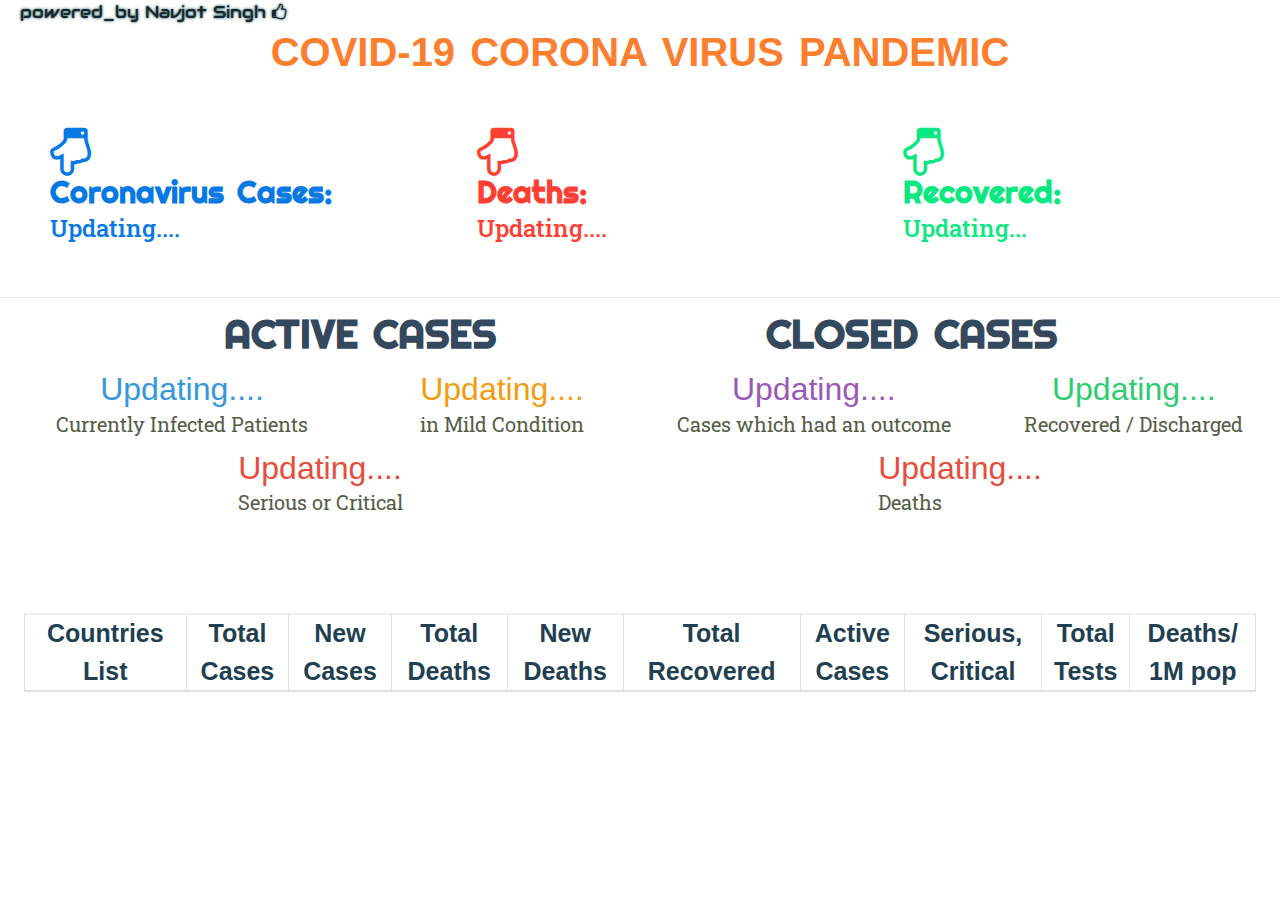
==== index.html @ d8123015 "covid-19 project added" ====
<!DOCTYPE html>
<html lang="en">
<head>
	<meta charset="UTF-8">
	<meta name="viewport" content="width=device-width, initial-scale=1.0">
	<meta http-equiv="X-UA-Compatible" content="IE=edge"
	<title></title>
	<link rel="stylesheet" href="css/bootstrap.min.css">
	<link rel="stylesheet" href="css/mystyle.css">
	<link rel="stylesheet" href="https://cdnjs.cloudflare.com/ajax/libs/font-awesome/4.7.0/css/font-awesome.min.css" integrity="sha256-eZrrJcwDc/3uDhsdt61sL2oOBY362qM3lon1gyExkL0=" crossorigin="anonymous" />
	<link href="https://fonts.googleapis.com/css2?family=Righteous&display=swap" rel="stylesheet">
	<link href="https://fonts.googleapis.com/css2?family=Roboto+Slab:wght@600&display=swap" rel="stylesheet">
	<link href="https://fonts.googleapis.com/css2?family=Audiowide&display=swap" rel="stylesheet">
	
</head>
<body>
	<span id="logo-text"></i>powered_by Navjot Singh <i class="fa fa-thumbs-o-up" aria-hidden="true"></i></span>
	<div class="main-heading"><h1>COVID-19 CORONA VIRUS PANDEMIC</h1></div>
	<!-- ************************Main case Section start***************** -->
<section class="header-extra-div">
	<div class="container"> 
	  <div class="row livestatus">
		<div class=" col-lg-4 col-md-4 col-12  same extra-div1 " >
		<li class="fa-3x fa fa-hand-o-down one" aria-hidden="true"></li>
		  <h2 >Coronavirus Cases:</h2>
		  <p id="totalcases">Updating....</p>
		</div>
  
		<div class="col-lg-4 col-md-4 col-12 same extra-div2">
		  <li class="fa-3x fa fa-hand-o-down two" aria-hidden="true" ></li>
		  <h2>Deaths:</h2>
		  <p id="totaldeaths">Updating....</p>
		</div>
  
		<div class="col-lg-4 col-md-4 col-12 same extra-div3">
		<li class="fa-3x fa fa-hand-o-down three" aria-hidden="true"></li>
		  <h2>Recovered:</h2>
		  <p id="totalrecovered">Updating...</p>
		</div>

	  </div>
	</div>
  </section>
<!-- ************************Main case Section start***************** -->
<hr>

<!-- **************************Active closed cases start*********************** -->
<section class="serviceoffers" id="casecontainer">
	  <h1 class="text-center font-weight-bold">ACTIVE CASES &nbsp; &nbsp; &nbsp; &nbsp; &nbsp; &nbsp; &nbsp; &nbsp; &nbsp;CLOSED CASES</h1>
	
	  <div class="container">
		<div class="row caserow-container">
		  <div class="col-lg-6 col-md-6 col-12 offset-1 offset-lg-0" id="casediv">
			  <div class="case-dataparent">
				<div class="casedata case1">
					<h2 >Updating....</h2>
					<span>Currently Infected Patients</span>
				
				</div>
				<div class="casedata case2">
				  <h2>Updating....</h2>
				  <span>in Mild Condition</span>
			  </div>
			</div>
			<div class="case-dataparent">
				<div class="casedata case3">
					<h2>Updating....</h2>
					<span>Serious or Critical</span>
				</div>
			</div>
			 
			  </div>
		 
				<div class="col-lg-6 col-md-6 col-12 offset-1 offset-lg-0" id="casediv">
					<div class="case-dataparent">
					  <div class="casedata case4">
						  <h2>Updating....</h2>
						  <span>Cases which had an outcome</span>
					  </div>
					  <div class="casedata case5">
						<h2>Updating....</h2>
						<span>Recovered / Discharged</span>
					</div>
				  </div>
				  <div class="case-dataparent">
					  <div class="casedata case6">
						  <h2>Updating....</h2>
						  <span>Deaths</span>
					  </div>
				  </div>
			  </div>
		 </div>
	 </div>
</section>
<br><br><br>
<div class="table-responsive" id="table-container">
	<table class="table table-striped table-bordered">
	  <thead>
		<tr>
		  <th scope="col">Countries<br />List</th>
		  <th scope="col">Total<br />Cases</th>
		  <th scope="col">New<br />Cases</th>
		  <th scope="col">Total<br />Deaths</th>
		  <th scope="col">New<br />Deaths</th>
		  <th scope="col">Total<br />Recovered</th>
		  <th scope="col">Active<br/>Cases</th>
		  <th scope="col">Serious,<br/>Critical</th>
		  <th scope="col">Total<br/>Tests</th>
		  <th scope="col">Deaths/<br/>1M pop</th>
		</tr>
	  </thead>
	  <tbody id="load-table">
		  
	  </tbody>
	</table>
  </div>
<br><br><br><br><br>
			
<script src="js/jquery.js" charset="utf-8"></script>
<script src="js/popper.min.js" charset="utf-8"></script>
<script type="text/javascript" src="js/bootstrap.min.js"></script>
<script type="text/javascript">
	$(document).ready(function(){
		 $.ajax({
		url: "https://covid19api.io/api/v1/AllReports",
		type: "GET",
		dataType: "JSON",
		success:function(data){
		var total_cases=data.reports[0].table[0][0].TotalCases;
		var total_deaths=data.reports[0].table[0][0].TotalDeaths;
		var total_recovered=data.reports[0].table[0][0].TotalRecovered;
		
		var currently_infected_patients= data.reports[0].active_cases[0].currently_infected_patients;
		var seriouus_or_critical= data.reports[0].active_cases[0].criticalStates;
		var mild_condition= data.reports[0].active_cases[0].inMidCondition;

		var case_had_outcome=data.reports[0].closed_cases[0].cases_which_had_an_outcome;
		var Recovered_Discharged=data.reports[0].recovered;
		var deaths=data.reports[0].deaths;
	
	     $(".header-extra-div .container .livestatus #totalcases").html(total_cases);
		 $(".header-extra-div .container .livestatus #totaldeaths").html(total_deaths);
		 $(".header-extra-div .container .livestatus #totalrecovered").html(total_recovered);

		 $("#casecontainer .case1 h2").html(currently_infected_patients);
		 $("#casecontainer .case2 h2").html(mild_condition);
		 $("#casecontainer .case3 h2").html(seriouus_or_critical);
		 $("#casecontainer .case4 h2").html(case_had_outcome);
		 $("#casecontainer .case5 h2").html(Recovered_Discharged);
		 $("#casecontainer .case6 h2").html(deaths);



		$.each(data.reports[0].table[0],function(key,value){
		$("#table-container #load-table").append("<tr>"+
        "<th scope='row'>"+value.Country+"</th>"+
        "<td>"+value.TotalCases+"</td>"+
        "<td>"+value.NewCases+"</td>"+
		"<td>"+value.TotalDeaths+"</td>"+
		"<td>"+value.NewDeaths+"</td>"+
        "<td>"+value.TotalRecovered+"</td>"+
		"<td>"+value.ActiveCases+"</td>"+
		"<td>"+value.Serious_Critical+"</td>"+
		"<td>"+value.TotalTests+"</td>"+
		"<td>"+value.Deaths_1M_pop+"</td>"+
		"</tr>"
		 );
	
	   });
     }
});

	$('[data-toggle="popover"]').popover()      //ENABLE POPOVER
	$('[data-toggle="tooltip"]').tooltip();    //ENABLE TOOLTIP
	$('.toast').toast('show');               //ENABLE TOAST

});
</script>
</body>
</html>
---- css/mystyle.css ----
html,body{
	scroll-behavior: smooth !important;
	overflow-x: hidden !important;
	
}
*{
	margin:0 !important;
	padding: 0 !important;
	box-sizing: border-box;
}
li{
   list-style: none !important;
   color: #21bf73;
}

a{text-decoration: none !important;}
a:hover{text-decoration: none !important;}
p{
	font-size: 0.9rem;
	line-height: 1.6;
	font-weight: 400;
	color: grey;
}
h1{
	margin: 20px 0px 15px 0;
	font-weight: bold;
	line-height: 1.1;
	word-spacing: 4px;
	text-align: center;
	padding: 4px !important;
}

/****************Main Heading Start************************/
.main-heading{
color: #fc7e2f;	
}
/****************Main Heading End************************/

#logo-text{
	font-family: 'Audiowide', cursive;
	font-weight: 500;
	font-size: 17px;
	text-shadow: 0 0 3px #004445;
	color: #1b262c;
	margin: 20px !important;
};


/**********************Header Extra div start*****************/
.header-extra-div{
width: 100%;
height: auto;
margin: 10px 0 !important;
}

.livestatus{
width: 100vw !important;

}
.same{
width: 100px !important; 
background: #fff;
border: medium none;
padding: 50px !important;
margin: 0 auto !important;
border-radius: 3px;
transition: 0.3s;
}

.same h2{
	font-family: 'Righteous', cursive;
	font-size: 1.9rem;
	margin: 20px 0px 15px 0;
	font-weight: bold;
	line-height: 1.1;
	word-spacing: 4px;
}
#totalcases{
	color:#0779e4;
}

#totaldeaths{
	color:#ff3f34;
}

#totalrecovered{
	color:#0be881;
}


.extra-div1 h2,.one{
	color:#0779e4;
	
  }
  .extra-div2 h2,.two{
	color:#ff3f34;
  }
  .extra-div3 h2,.three {
	color:#0be881;
  }

.same p{
	font-family: 'Roboto Slab', serif;
	font-weight: 500;
	font-size: 1.5rem;
}

.same:hover{
	box-shadow: 0 0 20px 0 rgba(0,0,0,0.3);
	transform: translateY(-20px);
}
/**********************Header Extra div end****************/
#casecontainer{
width: 100% !important;
height: auto;
margin-top: 10px !important;
}

#casecontainer h1{
	padding: 10px;
	font-family: 'Righteous', cursive;
	/* text-decoration: underline; */
	color: #34495e;
}

.caserow-container{
	width: 100vw !important;
}

.case-dataparent{
	margin-top: 10px !important;
	display: flex;
	flex-direction: row;
	justify-content: space-around;
}

.casedata span{
	font-family: 'Roboto Slab', serif;
	font-size: 20px;
	color: #565d47;
}
 .case1 h2{
color:#3498db;
text-align: center;
}
.case2 h2{
	text-align: center;
	color: #f39c12;
	}
	.case3 h2{
		text-align: center;
		color:#e74c3c;
		}
		.case4 h2{
			text-align: center;
			color: #9b59b6;
			}
			.case5 h2{
				text-align: center;
				color:#2ecc71;
				}
				.case6 h2{
					text-align: center;
					color: #e74c3c;
					}

#table-container{
	padding: 24px !important;
}
.table th{
  padding: 0.75rem;
  vertical-align: top;
  border-top: 2px solid #eceeef;
  font-weight: 700;
  font-size: 25px;
  text-align: center;
  color: #204051;
}
 
.table td{
	font-size: 17px;
	font-weight: 600;
	font-family: calibri;
	text-align: center;
	color: #a34a28;
	padding: 3px !important;
	
}
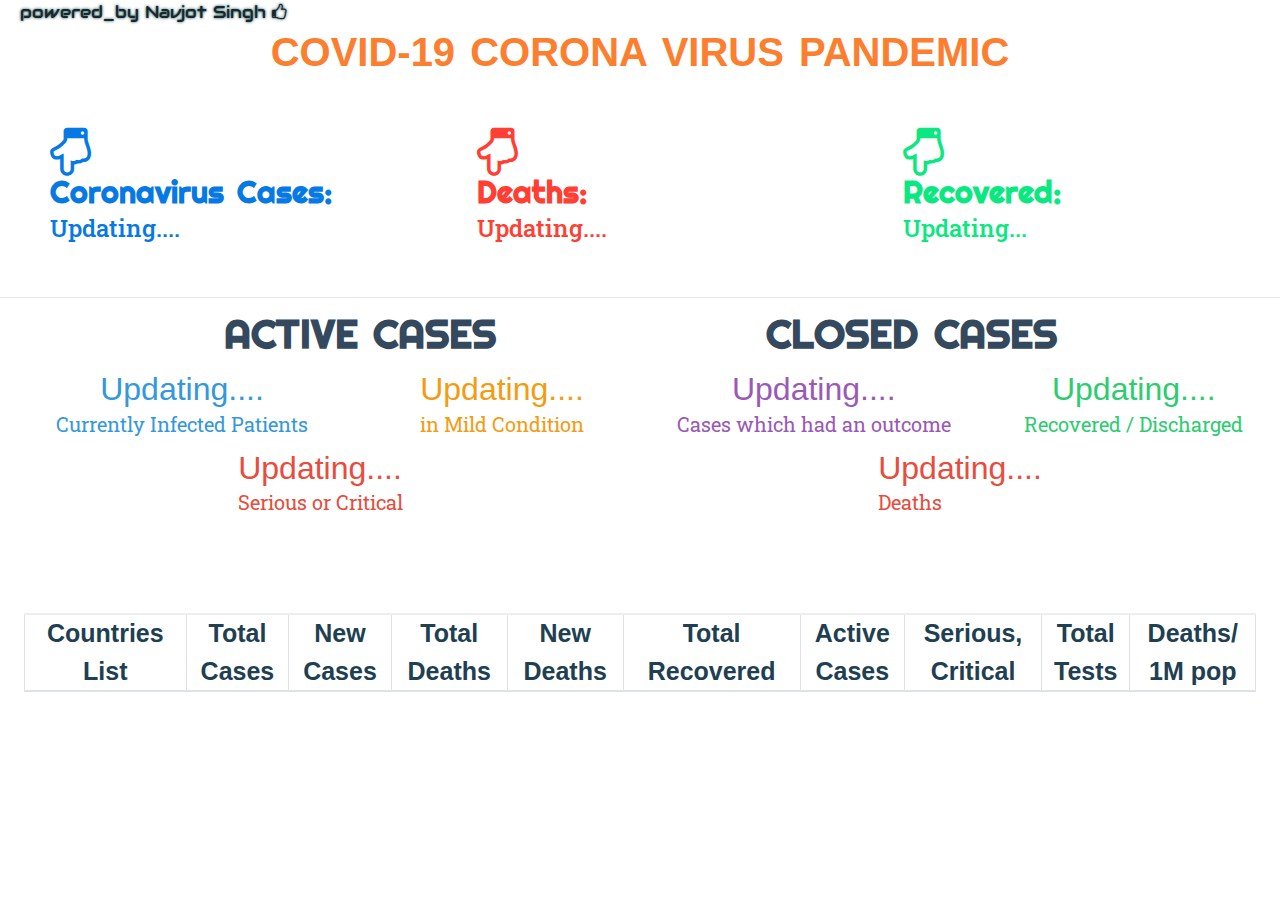
==== commit b60238d0: "style.css updated" ====
--- a/index.html
+++ b/index.html
@@ -54,18 +54,17 @@
 			  <div class="case-dataparent">
 				<div class="casedata case1">
 					<h2 >Updating....</h2>
-					<span>Currently Infected Patients</span>
-				
+					<span class="span1">Currently Infected Patients</span>
 				</div>
 				<div class="casedata case2">
 				  <h2>Updating....</h2>
-				  <span>in Mild Condition</span>
+				  <span class="span2">in Mild Condition</span>
 			  </div>
 			</div>
 			<div class="case-dataparent">
 				<div class="casedata case3">
 					<h2>Updating....</h2>
-					<span>Serious or Critical</span>
+					<span class="span3">Serious or Critical</span>
 				</div>
 			</div>
 			 
@@ -75,17 +74,17 @@
 					<div class="case-dataparent">
 					  <div class="casedata case4">
 						  <h2>Updating....</h2>
-						  <span>Cases which had an outcome</span>
+						  <span class="span4">Cases which had an outcome</span>
 					  </div>
 					  <div class="casedata case5">
 						<h2>Updating....</h2>
-						<span>Recovered / Discharged</span>
+						<span class="span5">Recovered / Discharged</span>
 					</div>
 				  </div>
 				  <div class="case-dataparent">
 					  <div class="casedata case6">
 						  <h2>Updating....</h2>
-						  <span>Deaths</span>
+						  <span class="span6">Deaths</span>
 					  </div>
 				  </div>
 			  </div>
--- a/css/mystyle.css
+++ b/css/mystyle.css
@@ -137,29 +137,29 @@
 .casedata span{
 	font-family: 'Roboto Slab', serif;
 	font-size: 20px;
-	color: #565d47;
+	
 }
- .case1 h2{
-color:#3498db;
-text-align: center;
+ .case1 h2,.span1{
+  color:#3498db;
+  text-align: center;
 }
-.case2 h2{
+.case2 h2,.span2{
 	text-align: center;
-	color: #f39c12;
+	color: #f39c12 ;
 	}
-	.case3 h2{
+	.case3 h2,.span3{
 		text-align: center;
 		color:#e74c3c;
 		}
-		.case4 h2{
+		.case4 h2,.span4{
 			text-align: center;
 			color: #9b59b6;
 			}
-			.case5 h2{
+			.case5 h2,.span5{
 				text-align: center;
 				color:#2ecc71;
 				}
-				.case6 h2{
+				.case6 h2,.span6{
 					text-align: center;
 					color: #e74c3c;
 					}
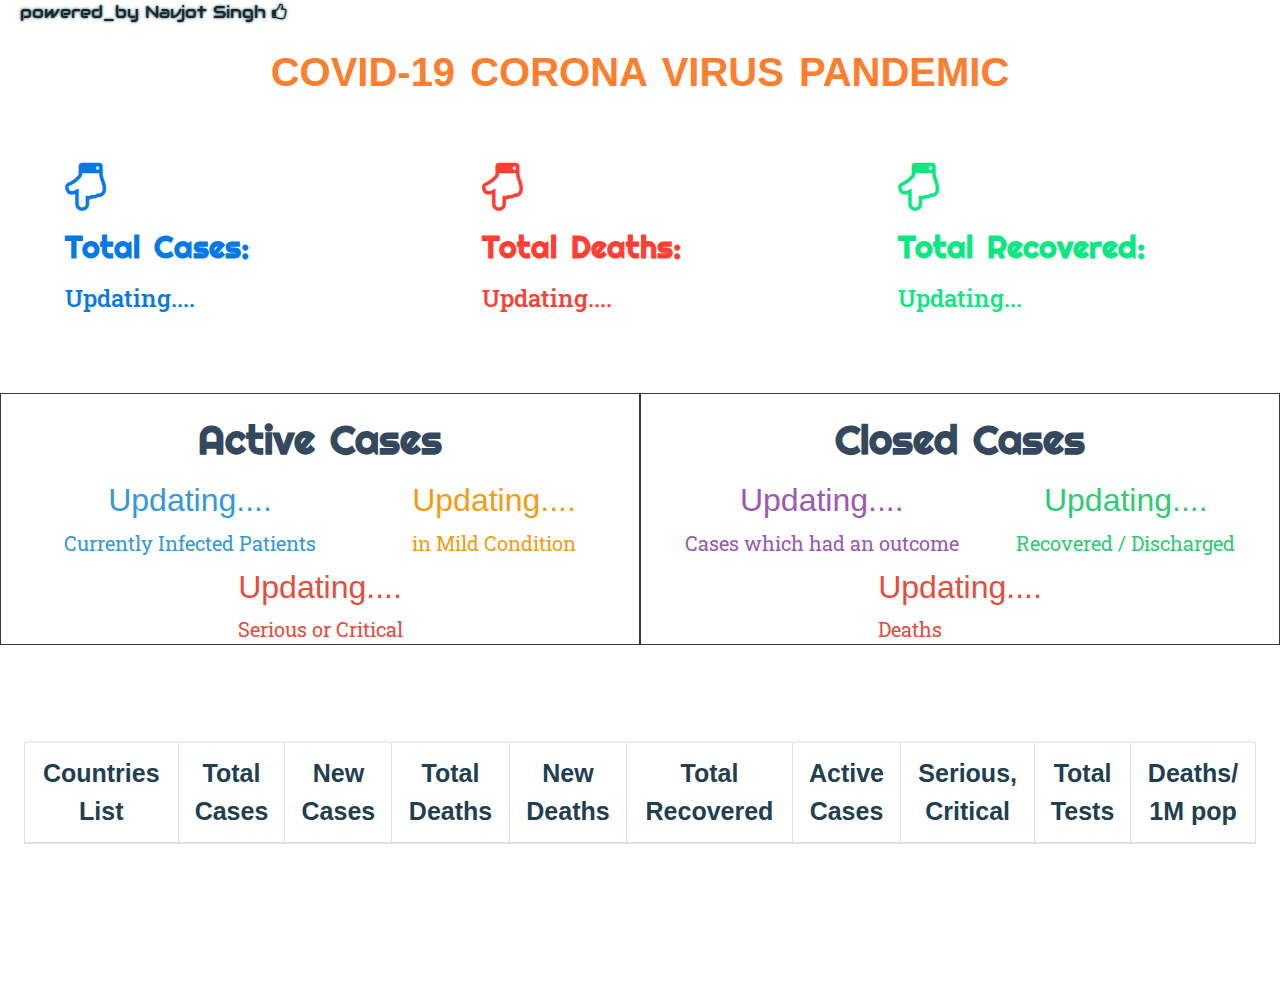
==== commit bab510a7: "Website Upgrade" ====
--- a/index.html
+++ b/index.html
@@ -3,14 +3,16 @@
 <head>
 	<meta charset="UTF-8">
 	<meta name="viewport" content="width=device-width, initial-scale=1.0">
-	<meta http-equiv="X-UA-Compatible" content="IE=edge"
-	<title></title>
+	<meta http-equiv="X-UA-Compatible" content="IE=edge"/>
+	<title>Corona Virus </title>
 	<link rel="stylesheet" href="css/bootstrap.min.css">
 	<link rel="stylesheet" href="css/mystyle.css">
-	<link rel="stylesheet" href="https://cdnjs.cloudflare.com/ajax/libs/font-awesome/4.7.0/css/font-awesome.min.css" integrity="sha256-eZrrJcwDc/3uDhsdt61sL2oOBY362qM3lon1gyExkL0=" crossorigin="anonymous" />
+	<link rel="stylesheet" href="https://cdnjs.cloudflare.com/ajax/libs/font-awesome/4.7.0/css/font-awesome.min.css" integrity="sha256-eZrrJcwDc/3uDhsdt61sL2oOBY362qM3lon1gyExkL0" crossorigin="anonymous" />
 	<link href="https://fonts.googleapis.com/css2?family=Righteous&display=swap" rel="stylesheet">
 	<link href="https://fonts.googleapis.com/css2?family=Roboto+Slab:wght@600&display=swap" rel="stylesheet">
 	<link href="https://fonts.googleapis.com/css2?family=Audiowide&display=swap" rel="stylesheet">
+
+	
 	
 </head>
 <body>
@@ -18,39 +20,37 @@
 	<div class="main-heading"><h1>COVID-19 CORONA VIRUS PANDEMIC</h1></div>
 	<!-- ************************Main case Section start***************** -->
 <section class="header-extra-div">
-	<div class="container"> 
+	<div class="container-fluid "> 
 	  <div class="row livestatus">
-		<div class=" col-lg-4 col-md-4 col-12  same extra-div1 " >
+		<div class="col-md-4 col-12 same extra-div1" >
 		<li class="fa-3x fa fa-hand-o-down one" aria-hidden="true"></li>
-		  <h2 >Coronavirus Cases:</h2>
+		  <h2> Total Cases:</h2>
 		  <p id="totalcases">Updating....</p>
 		</div>
   
-		<div class="col-lg-4 col-md-4 col-12 same extra-div2">
+		<div class="col-md-4 col-12 same extra-div2">
 		  <li class="fa-3x fa fa-hand-o-down two" aria-hidden="true" ></li>
-		  <h2>Deaths:</h2>
+		  <h2>Total Deaths:</h2>
 		  <p id="totaldeaths">Updating....</p>
 		</div>
   
-		<div class="col-lg-4 col-md-4 col-12 same extra-div3">
+		<div class="col-md-4 col-12 same extra-div3">
 		<li class="fa-3x fa fa-hand-o-down three" aria-hidden="true"></li>
-		  <h2>Recovered:</h2>
+		  <h2>Total Recovered:</h2>
 		  <p id="totalrecovered">Updating...</p>
 		</div>
-
 	  </div>
 	</div>
   </section>
 <!-- ************************Main case Section start***************** -->
-<hr>
+
 
 <!-- **************************Active closed cases start*********************** -->
 <section class="serviceoffers" id="casecontainer">
-	  <h1 class="text-center font-weight-bold">ACTIVE CASES &nbsp; &nbsp; &nbsp; &nbsp; &nbsp; &nbsp; &nbsp; &nbsp; &nbsp;CLOSED CASES</h1>
-	
-	  <div class="container">
-		<div class="row caserow-container">
-		  <div class="col-lg-6 col-md-6 col-12 offset-1 offset-lg-0" id="casediv">
+	<div class="container-fluid">
+		<div class="row">
+		<div class="col-md-6 border border-dark">
+			<h1>Active Cases</h1>
 			  <div class="case-dataparent">
 				<div class="casedata case1">
 					<h2 >Updating....</h2>
@@ -67,11 +67,11 @@
 					<span class="span3">Serious or Critical</span>
 				</div>
 			</div>
-			 
-			  </div>
-		 
-				<div class="col-lg-6 col-md-6 col-12 offset-1 offset-lg-0" id="casediv">
-					<div class="case-dataparent">
+		</div>
+		<br><br><br><br>
+		<div class="col-md-6 border border-dark">
+			<h1>Closed Cases</h1>
+			<div class="case-dataparent">
 					  <div class="casedata case4">
 						  <h2>Updating....</h2>
 						  <span class="span4">Cases which had an outcome</span>
@@ -84,13 +84,15 @@
 				  <div class="case-dataparent">
 					  <div class="casedata case6">
 						  <h2>Updating....</h2>
-						  <span class="span6">Deaths</span>
-					  </div>
-				  </div>
+				   <span class="span6">Deaths</span>
 			  </div>
-		 </div>
-	 </div>
+		    </div>
+		</div>
+	</div>
+  </div>
 </section>
+
+
 <br><br><br>
 <div class="table-responsive" id="table-container">
 	<table class="table table-striped table-bordered">
--- a/css/mystyle.css
+++ b/css/mystyle.css
@@ -1,13 +1,10 @@
 html,body{
 	scroll-behavior: smooth !important;
-	overflow-x: hidden !important;
-	
 }
 *{
-	margin:0 !important;
-	padding: 0 !important;
-	box-sizing: border-box;
+	box-sizing: border-box !important;
 }
+
 li{
    list-style: none !important;
    color: #21bf73;
@@ -50,19 +47,20 @@
 .header-extra-div{
 width: 100%;
 height: auto;
-margin: 10px 0 !important;
+margin-top:10px;
 }
 
 .livestatus{
-width: 100vw !important;
+max-width: 100%;
+margin-right: 0; 
+margin-left: 0; 
+}
 
-}
+
 .same{
-width: 100px !important; 
 background: #fff;
 border: medium none;
 padding: 50px !important;
-margin: 0 auto !important;
 border-radius: 3px;
 transition: 0.3s;
 }
@@ -70,7 +68,7 @@
 .same h2{
 	font-family: 'Righteous', cursive;
 	font-size: 1.9rem;
-	margin: 20px 0px 15px 0;
+	margin: 20px auto 15px auto;
 	font-weight: bold;
 	line-height: 1.1;
 	word-spacing: 4px;
@@ -92,6 +90,7 @@
 	color:#0779e4;
 	
   }
+  
   .extra-div2 h2,.two{
 	color:#ff3f34;
   }
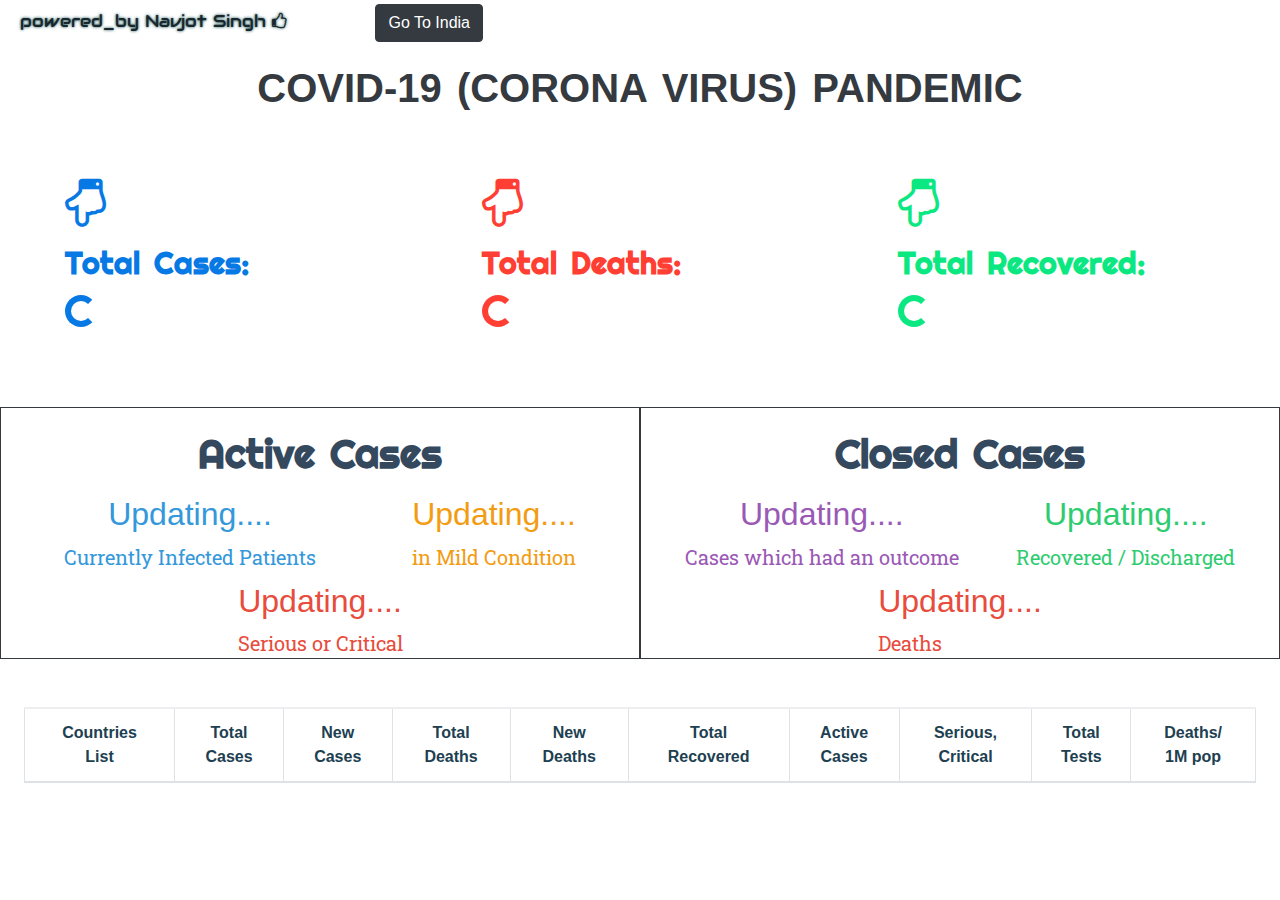
==== commit c7f8db49: "Website Upgrade" ====
--- a/index.html
+++ b/index.html
@@ -1,23 +1,23 @@
 <!DOCTYPE html>
 <html lang="en">
 <head>
-	<meta charset="UTF-8">
-	<meta name="viewport" content="width=device-width, initial-scale=1.0">
+	<meta charset="UTF-8"/>
+	<meta name="viewport" content="width=device-width, initial-scale=1.0"/>
 	<meta http-equiv="X-UA-Compatible" content="IE=edge"/>
 	<title>Corona Virus </title>
-	<link rel="stylesheet" href="css/bootstrap.min.css">
-	<link rel="stylesheet" href="css/mystyle.css">
+	<!-- <link rel="stylesheet" href="css/bootstrap.min.css"> -->
+	<link rel="stylesheet" href="https://stackpath.bootstrapcdn.com/bootstrap/4.3.1/css/bootstrap.min.css" integrity="sha384-ggOyR0iXCbMQv3Xipma34MD+dH/1fQ784/j6cY/iJTQUOhcWr7x9JvoRxT2MZw1T" crossorigin="anonymous">
+	<link rel="stylesheet" href="css/mystyle.css"/>
 	<link rel="stylesheet" href="https://cdnjs.cloudflare.com/ajax/libs/font-awesome/4.7.0/css/font-awesome.min.css" integrity="sha256-eZrrJcwDc/3uDhsdt61sL2oOBY362qM3lon1gyExkL0" crossorigin="anonymous" />
-	<link href="https://fonts.googleapis.com/css2?family=Righteous&display=swap" rel="stylesheet">
+	<link href="https://fonts.googleapis.com/css2?family=Righteous&display=swap" rel="stylesheet"/>
 	<link href="https://fonts.googleapis.com/css2?family=Roboto+Slab:wght@600&display=swap" rel="stylesheet">
 	<link href="https://fonts.googleapis.com/css2?family=Audiowide&display=swap" rel="stylesheet">
-
-	
-	
 </head>
 <body>
-	<span id="logo-text"></i>powered_by Navjot Singh <i class="fa fa-thumbs-o-up" aria-hidden="true"></i></span>
-	<div class="main-heading"><h1>COVID-19 CORONA VIRUS PANDEMIC</h1></div>
+	<span id="logo-text"></i>powered_by Navjot Singh <i class="fa fa-thumbs-o-up" aria-hidden="true"></i><span class="spinner-grow"></span><span class="spinner-grow"></span></span>
+	<a href="india.html" title="Click Here" class="btn btn-dark">Go To India</a>
+	
+	<div class="main-heading"><h1 class="text-dark">COVID-19 (CORONA VIRUS) PANDEMIC</h1></div>
 	<!-- ************************Main case Section start***************** -->
 <section class="header-extra-div">
 	<div class="container-fluid "> 
@@ -25,19 +25,20 @@
 		<div class="col-md-4 col-12 same extra-div1" >
 		<li class="fa-3x fa fa-hand-o-down one" aria-hidden="true"></li>
 		  <h2> Total Cases:</h2>
-		  <p id="totalcases">Updating....</p>
-		</div>
+		  <!-- <div class="spinner-border text-primary"></div> -->
+		  <p id="totalcases" class="spinner-border"></p>
+	    </div>
   
 		<div class="col-md-4 col-12 same extra-div2">
 		  <li class="fa-3x fa fa-hand-o-down two" aria-hidden="true" ></li>
 		  <h2>Total Deaths:</h2>
-		  <p id="totaldeaths">Updating....</p>
+		  <p id="totaldeaths" class="spinner-border"></p>
 		</div>
   
 		<div class="col-md-4 col-12 same extra-div3">
 		<li class="fa-3x fa fa-hand-o-down three" aria-hidden="true"></li>
 		  <h2>Total Recovered:</h2>
-		  <p id="totalrecovered">Updating...</p>
+		  <p id="totalrecovered" class="spinner-border"></p>
 		</div>
 	  </div>
 	</div>
@@ -91,9 +92,7 @@
 	</div>
   </div>
 </section>
-
-
-<br><br><br>
+<br>
 <div class="table-responsive" id="table-container">
 	<table class="table table-striped table-bordered">
 	  <thead>
@@ -115,11 +114,11 @@
 	  </tbody>
 	</table>
   </div>
-<br><br><br><br><br>
+<br><br>
 			
 <script src="js/jquery.js" charset="utf-8"></script>
-<script src="js/popper.min.js" charset="utf-8"></script>
-<script type="text/javascript" src="js/bootstrap.min.js"></script>
+ <script src="https://cdnjs.cloudflare.com/ajax/libs/popper.js/1.14.7/umd/popper.min.js" integrity="sha384-UO2eT0CpHqdSJQ6hJty5KVphtPhzWj9WO1clHTMGa3JDZwrnQq4sF86dIHNDz0W1" crossorigin="anonymous"></script>
+ <script src="https://stackpath.bootstrapcdn.com/bootstrap/4.3.1/js/bootstrap.min.js" integrity="sha384-JjSmVgyd0p3pXB1rRibZUAYoIIy6OrQ6VrjIEaFf/nJGzIxFDsf4x0xIM+B07jRM" crossorigin="anonymous"></script>
 <script type="text/javascript">
 	$(document).ready(function(){
 		 $.ajax({
@@ -139,9 +138,9 @@
 		var Recovered_Discharged=data.reports[0].recovered;
 		var deaths=data.reports[0].deaths;
 	
-	     $(".header-extra-div .container .livestatus #totalcases").html(total_cases);
-		 $(".header-extra-div .container .livestatus #totaldeaths").html(total_deaths);
-		 $(".header-extra-div .container .livestatus #totalrecovered").html(total_recovered);
+	     $(".header-extra-div .container-fluid .livestatus #totalcases").html(total_cases).removeClass("spinner-border");
+		 $(".header-extra-div .container-fluid .livestatus #totaldeaths").html(total_deaths).removeClass("spinner-border");
+		 $(".header-extra-div .container-fluid .livestatus #totalrecovered").html(total_recovered).removeClass("spinner-border");
 
 		 $("#casecontainer .case1 h2").html(currently_infected_patients);
 		 $("#casecontainer .case2 h2").html(mild_condition);
@@ -149,7 +148,6 @@
 		 $("#casecontainer .case4 h2").html(case_had_outcome);
 		 $("#casecontainer .case5 h2").html(Recovered_Discharged);
 		 $("#casecontainer .case6 h2").html(deaths);
-
 
 
 		$.each(data.reports[0].table[0],function(key,value){
--- a/css/mystyle.css
+++ b/css/mystyle.css
@@ -1,47 +1,44 @@
 html,body{
-	scroll-behavior: smooth !important;
+scroll-behavior: smooth !important;
 }
 *{
-	box-sizing: border-box !important;
+box-sizing: border-box !important;
 }
 
 li{
-   list-style: none !important;
-   color: #21bf73;
+list-style: none !important;
+color: #21bf73;
 }
 
 a{text-decoration: none !important;}
 a:hover{text-decoration: none !important;}
+
 p{
-	font-size: 0.9rem;
-	line-height: 1.6;
-	font-weight: 400;
-	color: grey;
-}
-h1{
-	margin: 20px 0px 15px 0;
-	font-weight: bold;
-	line-height: 1.1;
-	word-spacing: 4px;
-	text-align: center;
-	padding: 4px !important;
+font-size: 0.9rem;
+line-height: 1.6;
+font-weight: 400;
+color: grey;
 }
 
-/****************Main Heading Start************************/
-.main-heading{
-color: #fc7e2f;	
+h1{
+margin: 20px 0px 15px 0;
+font-weight: bold;
+line-height: 1.1;
+word-spacing: 4px;
+text-align: center;
+padding: 4px !important;
 }
-/****************Main Heading End************************/
 
+/* logo part start*/
 #logo-text{
-	font-family: 'Audiowide', cursive;
-	font-weight: 500;
-	font-size: 17px;
-	text-shadow: 0 0 3px #004445;
-	color: #1b262c;
-	margin: 20px !important;
+font-family: 'Audiowide', cursive;
+font-weight: 500;
+font-size: 17px;
+text-shadow: 0 0 3px #004445;
+color: #1b262c;
+margin: 20px !important;
 };
-
+/* logo part end*/
 
 /**********************Header Extra div start*****************/
 .header-extra-div{
@@ -56,7 +53,6 @@
 margin-left: 0; 
 }
 
-
 .same{
 background: #fff;
 border: medium none;
@@ -66,47 +62,47 @@
 }
 
 .same h2{
-	font-family: 'Righteous', cursive;
-	font-size: 1.9rem;
-	margin: 20px auto 15px auto;
-	font-weight: bold;
-	line-height: 1.1;
-	word-spacing: 4px;
+font-family: 'Righteous', cursive;
+font-size: 1.9rem;
+margin: 20px auto 15px auto;
+font-weight: bold;
+line-height: 1.1;
+word-spacing: 4px;
 }
+
 #totalcases{
-	color:#0779e4;
+color:#0779e4;
 }
 
 #totaldeaths{
-	color:#ff3f34;
+color:#ff3f34;
 }
 
 #totalrecovered{
-	color:#0be881;
+color:#0be881;
 }
 
+.extra-div1 h2,.one{
+color:#0779e4;
+}
 
-.extra-div1 h2,.one{
-	color:#0779e4;
-	
-  }
-  
-  .extra-div2 h2,.two{
-	color:#ff3f34;
-  }
-  .extra-div3 h2,.three {
-	color:#0be881;
-  }
+.extra-div2 h2,.two{
+color:#ff3f34;
+}
+
+.extra-div3 h2,.three {
+color:#0be881;
+}
 
 .same p{
-	font-family: 'Roboto Slab', serif;
-	font-weight: 500;
-	font-size: 1.5rem;
+font-family: 'Roboto Slab', serif;
+font-weight: 500;
+font-size: 1.5rem;
 }
 
 .same:hover{
-	box-shadow: 0 0 20px 0 rgba(0,0,0,0.3);
-	transform: translateY(-20px);
+box-shadow: 0 0 20px 0 rgba(0,0,0,0.3);
+transform: translateY(-20px);
 }
 /**********************Header Extra div end****************/
 #casecontainer{
@@ -116,72 +112,72 @@
 }
 
 #casecontainer h1{
-	padding: 10px;
-	font-family: 'Righteous', cursive;
-	/* text-decoration: underline; */
-	color: #34495e;
+padding: 10px;
+font-family: 'Righteous', cursive;
+/* text-decoration: underline; */
+color: #34495e;
 }
 
 .caserow-container{
-	width: 100vw !important;
+width: 100vw !important;
 }
 
 .case-dataparent{
-	margin-top: 10px !important;
-	display: flex;
-	flex-direction: row;
-	justify-content: space-around;
+margin-top: 10px !important;
+display: flex;
+flex-direction: row;
+justify-content: space-around;
 }
 
 .casedata span{
-	font-family: 'Roboto Slab', serif;
-	font-size: 20px;
-	
+font-family: 'Roboto Slab', serif;
+font-size: 20px;
+
 }
- .case1 h2,.span1{
-  color:#3498db;
-  text-align: center;
+.case1 h2,.span1{
+color:#3498db;
+text-align: center;
 }
 .case2 h2,.span2{
-	text-align: center;
-	color: #f39c12 ;
-	}
-	.case3 h2,.span3{
-		text-align: center;
-		color:#e74c3c;
-		}
-		.case4 h2,.span4{
-			text-align: center;
-			color: #9b59b6;
-			}
-			.case5 h2,.span5{
-				text-align: center;
-				color:#2ecc71;
-				}
-				.case6 h2,.span6{
-					text-align: center;
-					color: #e74c3c;
-					}
+text-align: center;
+color: #f39c12 ;
+}
+.case3 h2,.span3{
+text-align: center;
+color:#e74c3c;
+}
+.case4 h2,.span4{
+text-align: center;
+color: #9b59b6;
+}
+.case5 h2,.span5{
+text-align: center;
+color:#2ecc71;
+}
+.case6 h2,.span6{
+text-align: center;
+color: #e74c3c;
+}
 
 #table-container{
-	padding: 24px !important;
+padding: 24px !important;
 }
+
 .table th{
-  padding: 0.75rem;
-  vertical-align: top;
-  border-top: 2px solid #eceeef;
-  font-weight: 700;
-  font-size: 25px;
-  text-align: center;
-  color: #204051;
+padding: 0.75rem;
+vertical-align: top;
+border-top: 2px solid #eceeef;
+font-weight: 700;
+
+text-align: center;
+color: #204051;
 }
- 
+
 .table td{
-	font-size: 17px;
-	font-weight: 600;
-	font-family: calibri;
-	text-align: center;
-	color: #a34a28;
-	padding: 3px !important;
-	
+font-size: 17px;
+font-weight: 600;
+font-family: calibri;
+text-align: center;
+color: #a34a28;
+padding: 3px !important;
 }